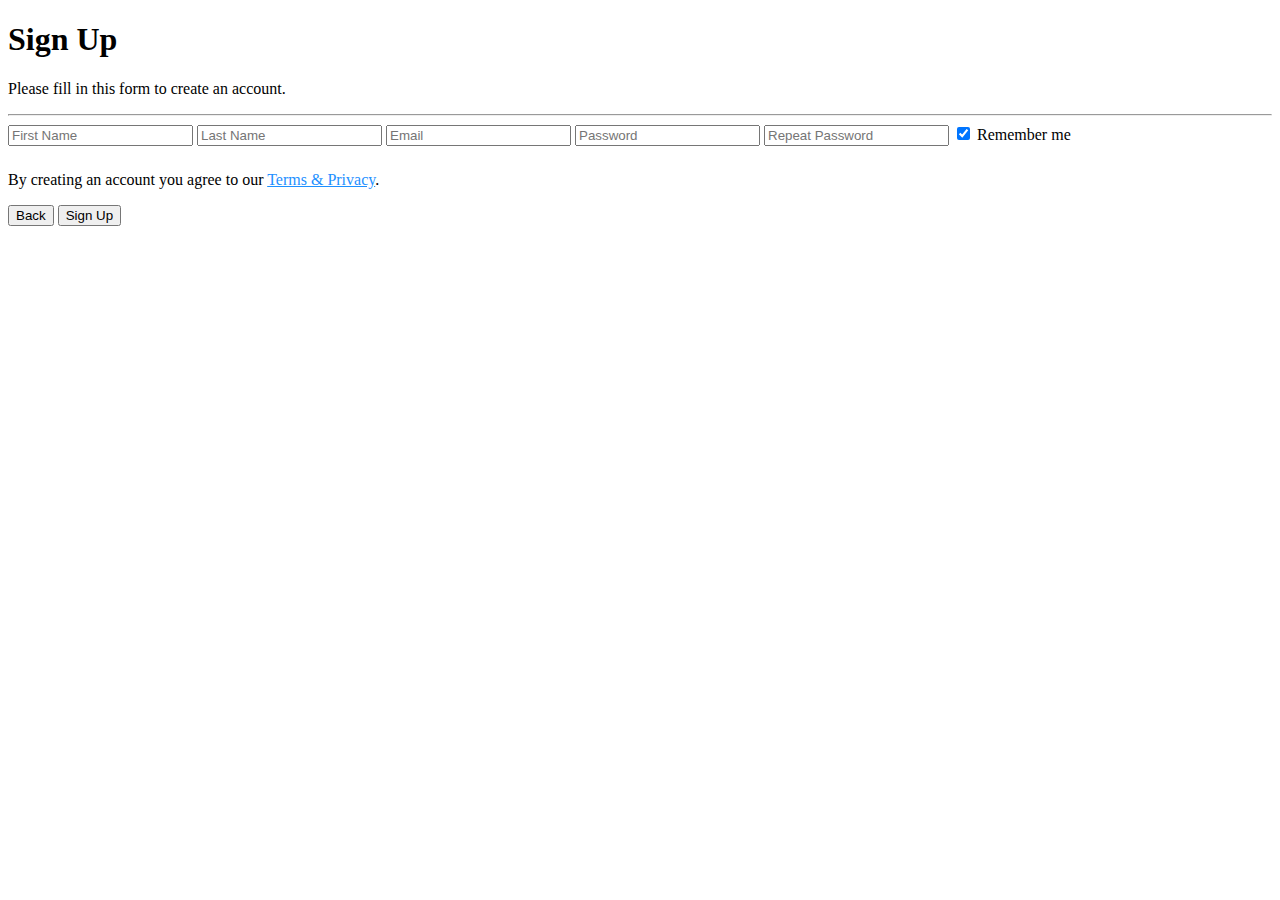
==== createaccount.html @ 2c7f110d "Add files via upload" ====
<!DOCTYPE html>

<html lang="en">

<head>
    <meta charset="UTF-8">
    <link rel="stylesheet" type="text/css" href="css/createaccount.css" />
    <meta name="viewport" content="width=device-width, initial-scale=1">
    <link href="https://fonts.googleapis.com/css2?family=Amatic+SC:wght@400;700&family=Montserrat:wght@600&family=Open+Sans:wght@400;600;700&display=swap" rel="stylesheet">
    <title>Natteravnen Bar</title>

</head>


<body>
    <header>
        
    </header>
    
    <main>
        <form action="home.html">
    <div class="container">
      <h1>Sign Up</h1>
      <p>Please fill in this form to create an account.</p>
      <hr>
    
      <input type="text" placeholder="First Name" name="name" required>
      
      <input type="text" placeholder="Last Name" name="name" required>
      
      <input type="text" placeholder="Email" name="email" required>

      <input type="password" placeholder="Password" name="psw" required>

      <input type="password" placeholder="Repeat Password" name="psw-repeat" required>
      
      <label>
        <input type="checkbox" checked="checked" name="remember" style="margin-bottom:15px"> Remember me
      </label>

      <p>By creating an account you agree to our <a href="#" style="color:dodgerblue">Terms &#38; Privacy</a>.</p>

      <div class="clearfix">
       <a href="login.html"><button type="button" class="cancelbtn">Back</button></a>
        <button type="submit" class="signupbtn">Sign Up</button>
      </div>
    </div>
  </form>
    </main>
    
</body>
</html>
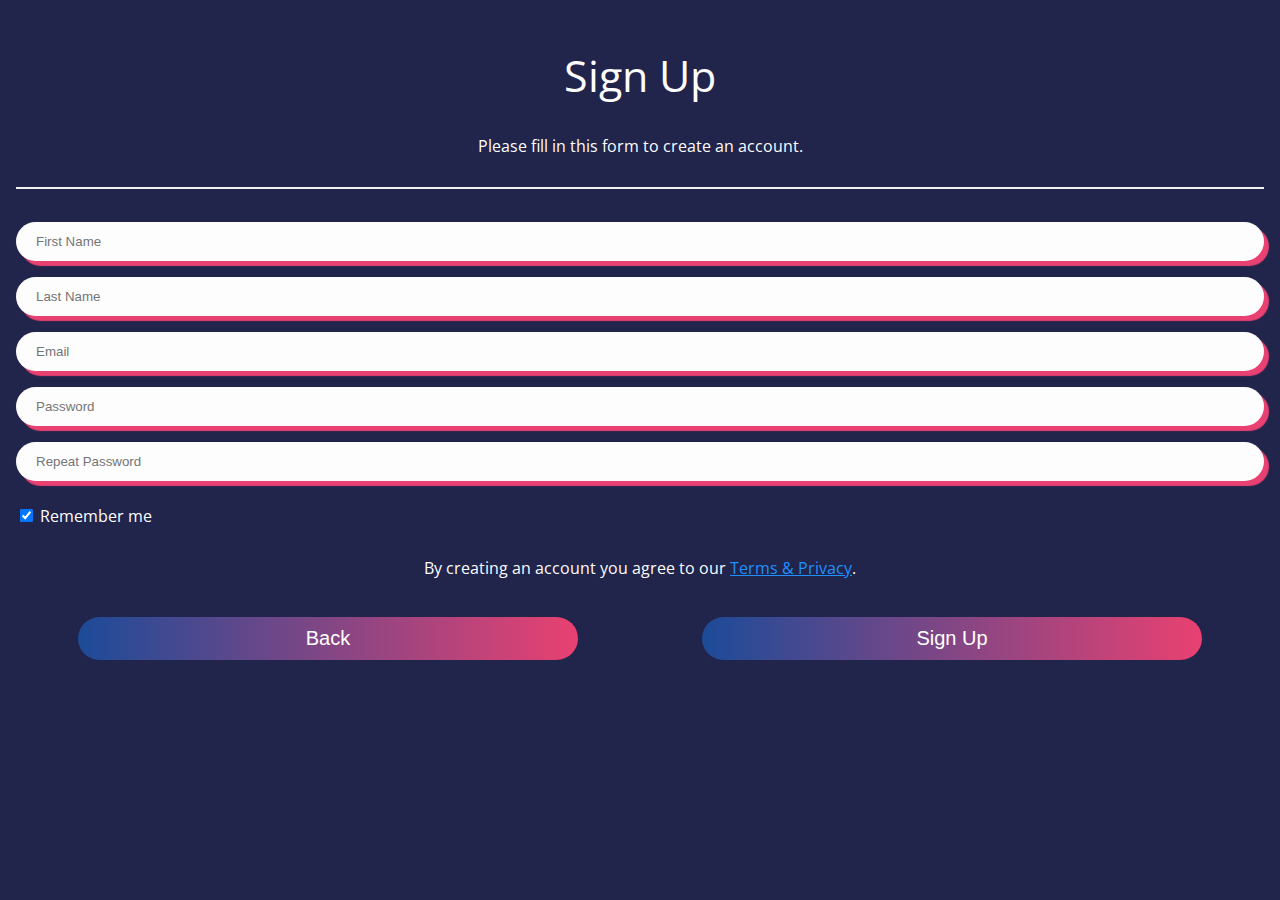
==== commit 6aefbbbb: "Add files via upload" ====
--- a/createaccount.html
+++ b/createaccount.html
@@ -8,7 +8,6 @@
     <meta name="viewport" content="width=device-width, initial-scale=1">
     <link href="https://fonts.googleapis.com/css2?family=Amatic+SC:wght@400;700&family=Montserrat:wght@600&family=Open+Sans:wght@400;600;700&display=swap" rel="stylesheet">
     <title>Natteravnen Bar</title>
-
 </head>
 
 
--- a/css/createaccount.css
+++ b/css/createaccount.css
@@ -0,0 +1,261 @@
+/* http://meyerweb.com/eric/tools/css/reset/ 
+   v2.0 | 20110126
+   License: none (public domain)
+*/
+
+html,
+body,
+div,
+span,
+applet,
+object,
+iframe,
+h1,
+h2,
+h3,
+h4,
+h5,
+h6,
+p,
+blockquote,
+pre,
+a,
+abbr,
+acronym,
+address,
+big,
+cite,
+code,
+del,
+dfn,
+em,
+img,
+ins,
+kbd,
+q,
+s,
+samp,
+small,
+strike,
+strong,
+sub,
+sup,
+tt,
+var,
+b,
+u,
+i,
+center,
+dl,
+dt,
+dd,
+ol,
+ul,
+li,
+fieldset,
+form,
+label,
+legend,
+table,
+caption,
+tbody,
+tfoot,
+thead,
+tr,
+th,
+td,
+article,
+aside,
+canvas,
+details,
+embed,
+figure,
+figcaption,
+footer,
+header,
+hgroup,
+menu,
+nav,
+output,
+ruby,
+section,
+summary,
+time,
+mark,
+audio,
+video {
+    margin: 0;
+    padding: 0;
+    border: 0;
+    font-size: 100%;
+    font: inherit;
+    vertical-align: baseline;
+}
+
+/* HTML5 display-role reset for older browsers */
+article,
+aside,
+details,
+figcaption,
+figure,
+footer,
+header,
+hgroup,
+menu,
+nav,
+section {
+    display: block;
+}
+
+body {
+    width: 100vw;
+    overflow-x: hidden;
+}
+
+ol,
+ul {
+    list-style: none;
+}
+
+blockquote,
+q {
+    quotes: none;
+}
+
+blockquote:before,
+blockquote:after,
+q:before,
+q:after {
+    content: '';
+    content: none;
+}
+
+table {
+    border-collapse: collapse;
+    border-spacing: 0;
+}
+
+/*--- END Of RESET & Start of CSS ---*/
+img {
+    max-width: 100%;
+    height: auto;
+}
+
+body {
+    height: 100%;
+    width: 100%;
+    background-color: #21244B;
+    font-family: 'Open Sans', sans-serif;
+}
+
+/* Full-width input fields */
+input[type=text], input[type=password] {
+    width: 100%;
+    padding: 12px 20px;
+    margin: 8px 0;
+    display: inline-block;
+    border: none;
+    box-sizing: border-box;
+    border-radius: 25px;
+    background-color: #FDFDFE;
+    box-shadow: 5px 5px 1px #E94171;
+}
+
+/* Add a background color when the inputs get focus */
+input[type=text]:focus, input[type=password]:focus {
+  background-color: #ddd;
+  outline: none;
+}
+
+/* Set a style for all buttons */
+button {
+  background-image: linear-gradient(90deg, rgba(28,75,152,1) 0%, rgba(233,65,113,1) 100%);
+  color: white;
+  padding: 10px 20px;
+  margin: 8px 0;
+  border: none;
+  cursor: pointer;
+  width: 100%;
+    border-radius: 25px;
+}
+
+button:hover {
+  opacity:1;
+}
+
+/* Extra styles for the cancel button */
+.cancelbtn {
+  padding: 10px 20px;
+  background-color: #f44336;
+}
+
+/* Float cancel and signup buttons and add an equal width */
+.cancelbtn {
+    float: left;
+    width: 40%;
+    font-size: 20px;
+    margin-left: 5%;
+}
+
+.signupbtn {
+    float: right;
+    width: 40%;
+    font-size: 20px;
+    margin-right: 5%;
+}
+
+/* Add padding to container elements */
+.container {
+  padding: 16px;
+}
+
+/* Style the horizontal ruler */
+hr {
+  border: 1px solid #f1f1f1;
+  margin-bottom: 25px;
+}
+ 
+/* The Close Button (x) */
+.close {
+  position: absolute;
+  right: 35px;
+  top: 15px;
+  font-size: 40px;
+  font-weight: bold;
+  color: #f1f1f1;
+}
+
+.close:hover,
+.close:focus {
+  color: #f44336;
+  cursor: pointer;
+}
+
+/* Clear floats */
+.clearfix::after {
+  content: "";
+  clear: both;
+  display: table;
+}
+
+label {
+    color: #FDFDFE;
+}
+
+input[type=checkbox] {
+    margin-top: 20px;
+}
+
+p {
+    color: #FDFDFE; 
+    margin-bottom: 30px;
+    margin-top: 20px;
+    text-align: center;
+}
+
+h1 {
+    font-size: 43px;
+    color: #FDFDFE; 
+    text-align: center;
+    margin: 30px 0;
+}